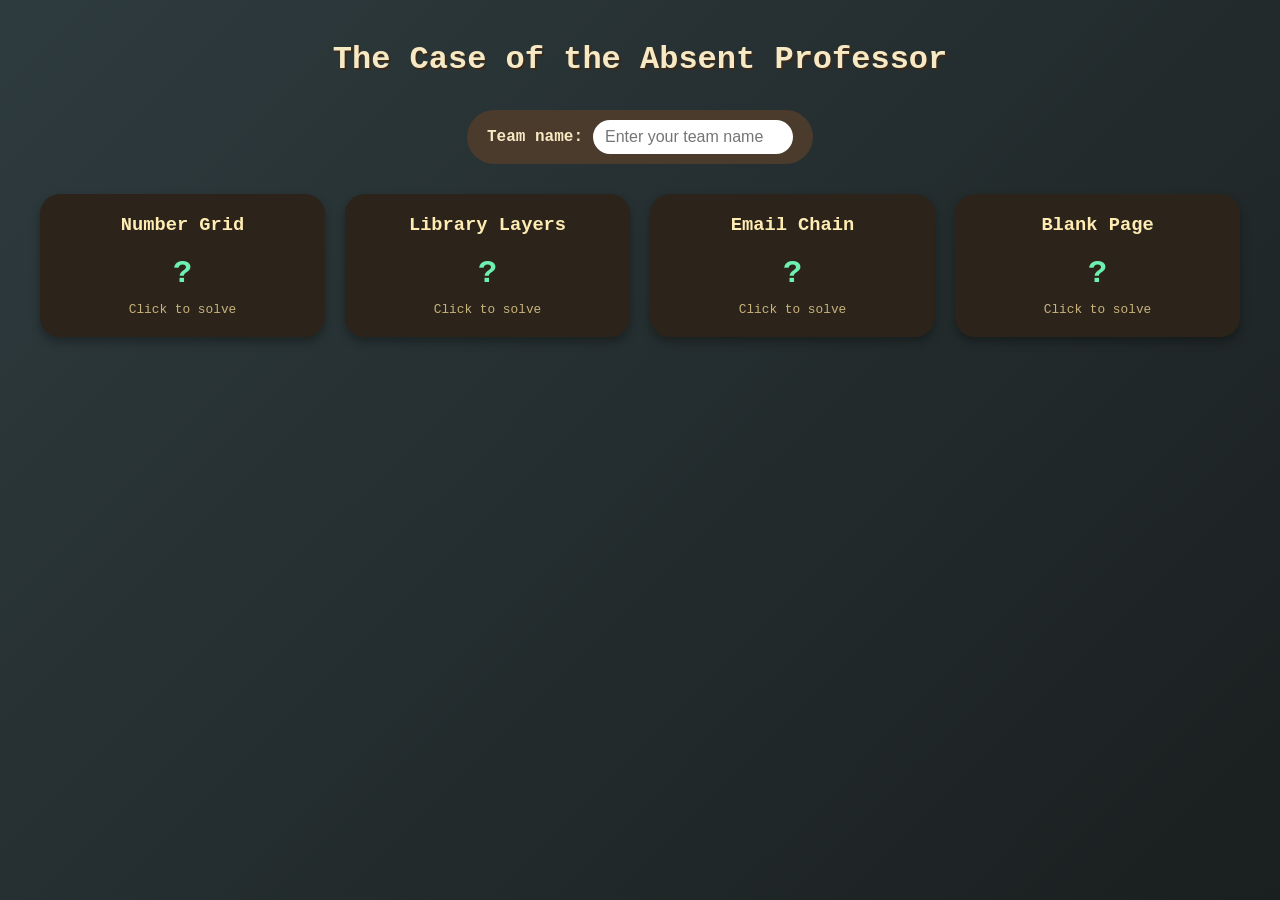
==== escape-room/index.html @ 1af2acf3 "Add initial implementation of the digital escape room game - Create configuration file (config.json)" ====
<!DOCTYPE html>
<html lang="en">
<head>
    <meta charset="UTF-8">
    <meta name="viewport" content="width=device-width, initial-scale=1.0, user-scalable=yes">
    <title>The Case of the Absent Professor</title>
    <link rel="stylesheet" href="css/style.css">
</head>
<body>
    <div class="game-container">
        <header>
            <h1>The Case of the Absent Professor</h1>
            <div class="team-input">
                <label>Team name:</label>
                <input type="text" id="teamName" placeholder="Enter your team name" autocomplete="off">
            </div>
        </header>

        <div class="puzzles-grid" id="puzzlesGrid">
            <!-- Puzzle cards injected here -->
        </div>

        <div class="lockbox-section" id="lockboxSection" style="display: none;">
            <h2>Professor's Lockbox</h2>
            <div class="lockbox-container" id="lockboxContainer"></div>
        </div>
    </div>

    <div id="modalOverlay" class="modal-overlay" style="display: none;">
        <div class="modal-content" id="modalContent"></div>
    </div>

    <script src="js/config.js"></script>
    <script src="js/storage.js"></script>
    <script src="js/reporting.js"></script>
    <script src="js/puzzles.js"></script>
    <script src="js/lockbox.js"></script>
    <script src="js/app.js"></script>
</body>
</html>
---- escape-room/css/style.css ----
* {
    box-sizing: border-box;
    user-select: none;
}

body {
    font-family: 'Segoe UI', 'Courier New', monospace;
    background: linear-gradient(135deg, #2e3b3e 0%, #1a1f1f 100%);
    color: #f7e9c3;
    margin: 0;
    padding: 20px;
    min-height: 100vh;
}

.game-container {
    max-width: 1200px;
    margin: 0 auto;
}

header {
    text-align: center;
    margin-bottom: 30px;
}

h1 {
    font-size: 2rem;
    text-shadow: 2px 2px 0 #3a2a1c;
}

.team-input {
    background: #4a3b2c;
    padding: 10px 20px;
    border-radius: 50px;
    display: inline-flex;
    gap: 10px;
    align-items: center;
    margin-top: 10px;
}

.team-input label {
    font-weight: bold;
}

.team-input input {
    padding: 8px 12px;
    border-radius: 30px;
    border: none;
    font-size: 1rem;
    width: 200px;
}

.puzzles-grid {
    display: grid;
    grid-template-columns: repeat(auto-fit, minmax(250px, 1fr));
    gap: 20px;
    margin-bottom: 40px;
}

.puzzle-card {
    background: #2c241a;
    border-radius: 20px;
    padding: 20px;
    cursor: pointer;
    transition: transform 0.2s, box-shadow 0.2s;
    box-shadow: 0 5px 10px rgba(0,0,0,0.3);
    text-align: center;
}

.puzzle-card:hover {
    transform: translateY(-5px);
    box-shadow: 0 10px 20px rgba(0,0,0,0.4);
}

.puzzle-card h3 {
    margin-top: 0;
    color: #ffecb3;
}

.puzzle-card .digit {
    font-size: 2rem;
    font-weight: bold;
    margin: 10px 0;
    color: #6ef0b0;
}

.puzzle-card .status {
    font-size: 0.8rem;
    color: #c9b27c;
}

.lockbox-section {
    background: #4a3b2c;
    border-radius: 40px;
    padding: 20px;
    text-align: center;
}

.lockbox-container {
    background: #2c241a;
    border-radius: 30px;
    padding: 20px;
    max-width: 400px;
    margin: 0 auto;
}

.code-display {
    background: #0f0e0b;
    font-size: 2.5rem;
    font-family: monospace;
    letter-spacing: 8px;
    padding: 10px;
    border-radius: 20px;
    margin-bottom: 20px;
    color: #6ef0b0;
}

.keypad {
    display: grid;
    grid-template-columns: repeat(3, 1fr);
    gap: 10px;
    margin-bottom: 20px;
}

.key {
    background: #3a3228;
    border: none;
    border-radius: 50px;
    padding: 15px;
    font-size: 1.5rem;
    font-weight: bold;
    color: #ffecb3;
    cursor: pointer;
    transition: 0.05s linear;
}

.key:active {
    transform: translateY(2px);
}

.key.clear {
    background: #5f3f2c;
}

.key.enter {
    background: #3c6e47;
}

.message {
    background: #000000aa;
    border-radius: 30px;
    padding: 10px;
    font-size: 0.9rem;
}

.message.success {
    background: #2b6e3c;
    color: white;
}

.modal-overlay {
    position: fixed;
    top: 0;
    left: 0;
    width: 100%;
    height: 100%;
    background: rgba(0,0,0,0.8);
    display: flex;
    justify-content: center;
    align-items: center;
    z-index: 1000;
}

.modal-content {
    background: #2c241a;
    border-radius: 30px;
    padding: 20px;
    max-width: 90%;
    max-height: 90%;
    overflow: auto;
    position: relative;
}

.close-modal {
    position: absolute;
    top: 10px;
    right: 20px;
    font-size: 1.5rem;
    cursor: pointer;
}

@media (max-width: 600px) {
    .puzzles-grid {
        grid-template-columns: 1fr;
    }
    .key {
        padding: 12px;
        font-size: 1.2rem;
    }
}
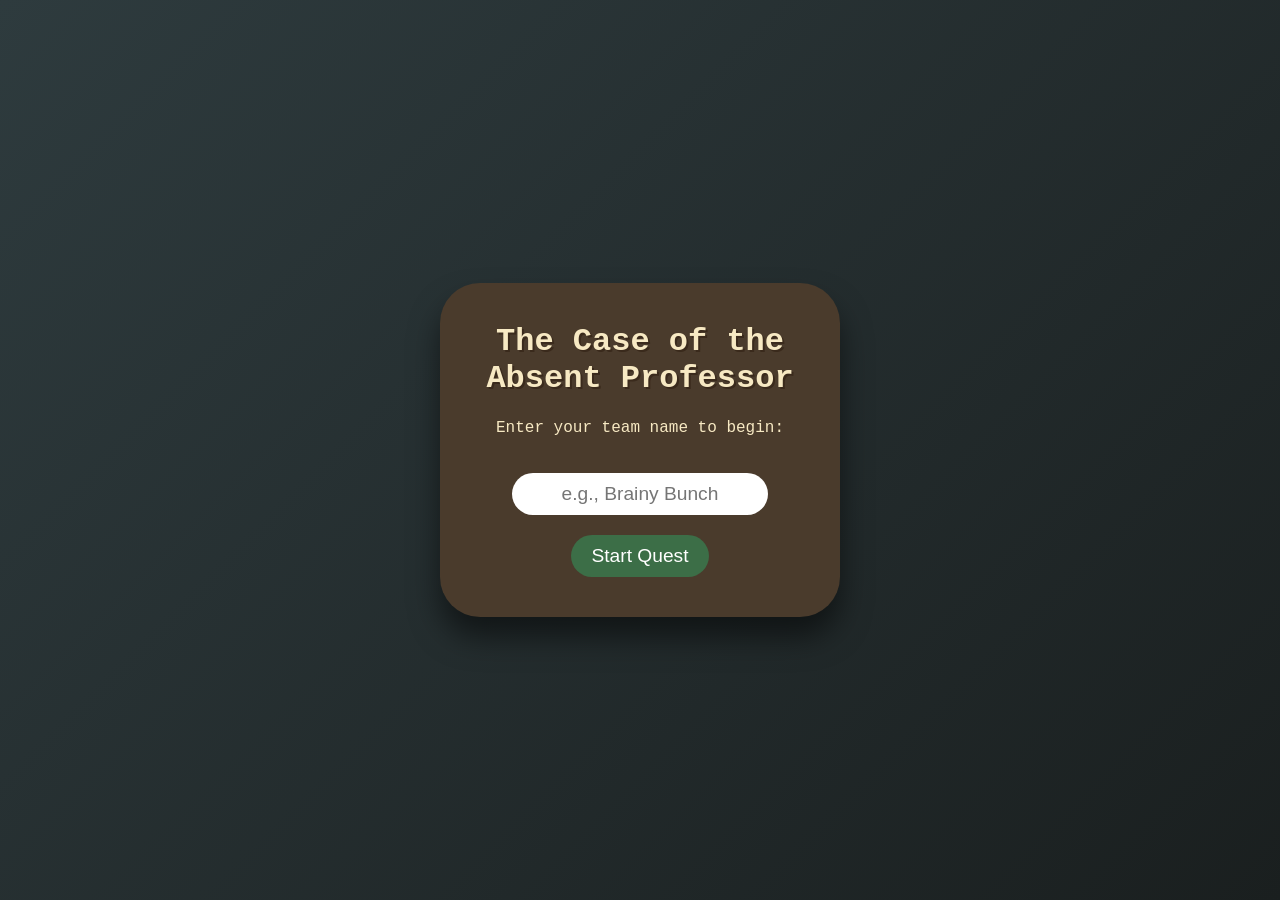
==== commit f5d173c1: "Add team entry screen and game initialization logic" ====
--- a/escape-room/index.html
+++ b/escape-room/index.html
@@ -7,22 +7,37 @@
     <link rel="stylesheet" href="css/style.css">
 </head>
 <body>
-    <div class="game-container">
-        <header>
+    <!-- Team name entry screen -->
+    <div id="teamEntryScreen" class="team-entry-overlay">
+        <div class="team-entry-card">
             <h1>The Case of the Absent Professor</h1>
-            <div class="team-input">
-                <label>Team name:</label>
-                <input type="text" id="teamName" placeholder="Enter your team name" autocomplete="off">
+            <p>Enter your team name to begin:</p>
+            <input type="text" id="initialTeamName" placeholder="e.g., Brainy Bunch" autocomplete="off">
+            <button id="startGameBtn">Start Quest</button>
+        </div>
+    </div>
+
+    <!-- Main game UI (hidden until team name is set) -->
+    <div id="mainGameUI" style="display: none;">
+        <div class="game-container">
+            <header>
+                <h1>The Case of the Absent Professor</h1>
+                <div class="team-info">
+                    Team: <span id="displayTeamName"></span>
+                    <button id="resetGameBtn" class="reset-btn">⟳ Reset Game</button>
+                </div>
+            </header>
+
+            <div class="puzzles-grid" id="puzzlesGrid">
+                <!-- Puzzle cards injected here -->
             </div>
-        </header>
 
-        <div class="puzzles-grid" id="puzzlesGrid">
-            <!-- Puzzle cards injected here -->
-        </div>
-
-        <div class="lockbox-section" id="lockboxSection" style="display: none;">
-            <h2>Professor's Lockbox</h2>
-            <div class="lockbox-container" id="lockboxContainer"></div>
+            <div class="lockbox-section" id="lockboxSection" style="display: none;">
+                <h2>Professor's Lockbox</h2>
+                <div class="lootbox-container" id="lockboxContainer">
+                    <!-- Dynamic lockbox content -->
+                </div>
+            </div>
         </div>
     </div>
 
--- a/escape-room/css/style.css
+++ b/escape-room/css/style.css
@@ -197,3 +197,79 @@
         font-size: 1.2rem;
     }
 }
+
+/* Team entry screen */
+.team-entry-overlay {
+    position: fixed;
+    top: 0;
+    left: 0;
+    width: 100%;
+    height: 100%;
+    background: linear-gradient(135deg, #2e3b3e 0%, #1a1f1f 100%);
+    display: flex;
+    justify-content: center;
+    align-items: center;
+    z-index: 2000;
+}
+.team-entry-card {
+    background: #4a3b2c;
+    border-radius: 40px;
+    padding: 40px;
+    text-align: center;
+    box-shadow: 0 20px 30px rgba(0,0,0,0.5);
+    max-width: 400px;
+    width: 90%;
+}
+.team-entry-card h1 {
+    margin-top: 0;
+}
+.team-entry-card input {
+    padding: 10px;
+    font-size: 1.2rem;
+    border-radius: 30px;
+    border: none;
+    width: 80%;
+    margin: 20px 0;
+    text-align: center;
+}
+.team-entry-card button {
+    background: #3c6e47;
+    color: white;
+    border: none;
+    padding: 10px 20px;
+    font-size: 1.2rem;
+    border-radius: 30px;
+    cursor: pointer;
+}
+.team-info {
+    display: flex;
+    justify-content: space-between;
+    align-items: center;
+    background: #4a3b2c;
+    padding: 10px 20px;
+    border-radius: 50px;
+    margin-bottom: 20px;
+}
+.reset-btn {
+    background: #8b3a3a;
+    color: white;
+    border: none;
+    padding: 5px 12px;
+    border-radius: 30px;
+    cursor: pointer;
+}
+.lootbox-container {
+    background: #2c241a;
+    border-radius: 30px;
+    padding: 20px;
+    max-width: 400px;
+    margin: 0 auto;
+    transition: all 0.3s;
+    box-shadow: 0 0 15px rgba(0,0,0,0.5);
+    border: 2px solid #b5926a;
+}
+.lootbox-container.unlocked {
+    background: #3c6e47;
+    border-color: gold;
+    box-shadow: 0 0 20px gold;
+}
